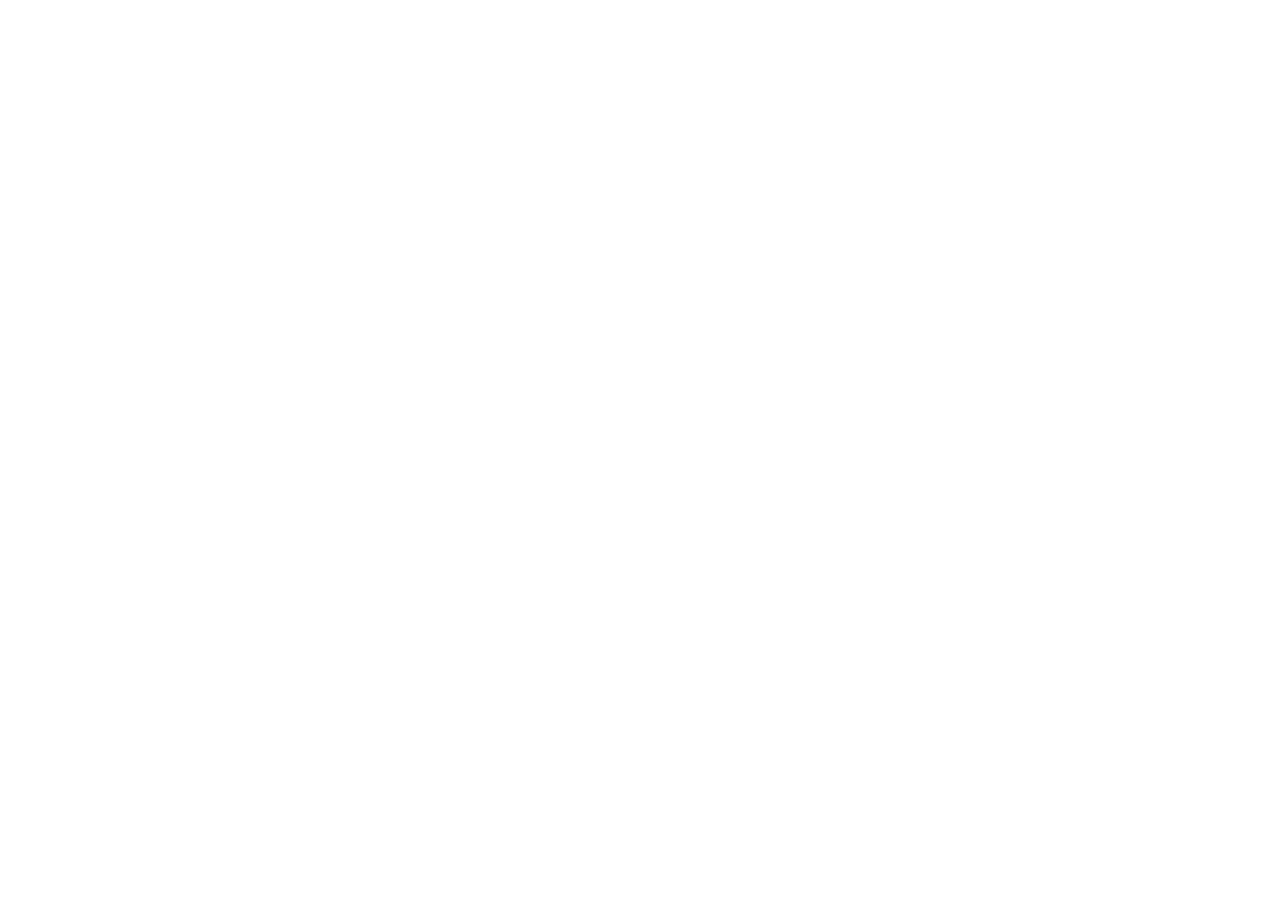
==== index-min.html @ 4cacea9f "initialisation" ====
<!DOCTYPE html><html lang="fr"><head><meta charset="UTF-8" /><meta name="viewport" content="width=device-width, initial-scale=1.0" /><title>Document</title><link rel="stylesheet" href="Assets/style.css" /></head><body><header></header><main></main><footer></footer></body></html>
---- Assets/style.css ----
:root {
}

html {
  font-family: var(--main-font);
  font-size: 16px;

  @media (min-width: 459px) and (max-width: 758px) {
    font-size: 14px;
  }
  @media (max-width: 458px) {
    font-size: 12px;
  }
}
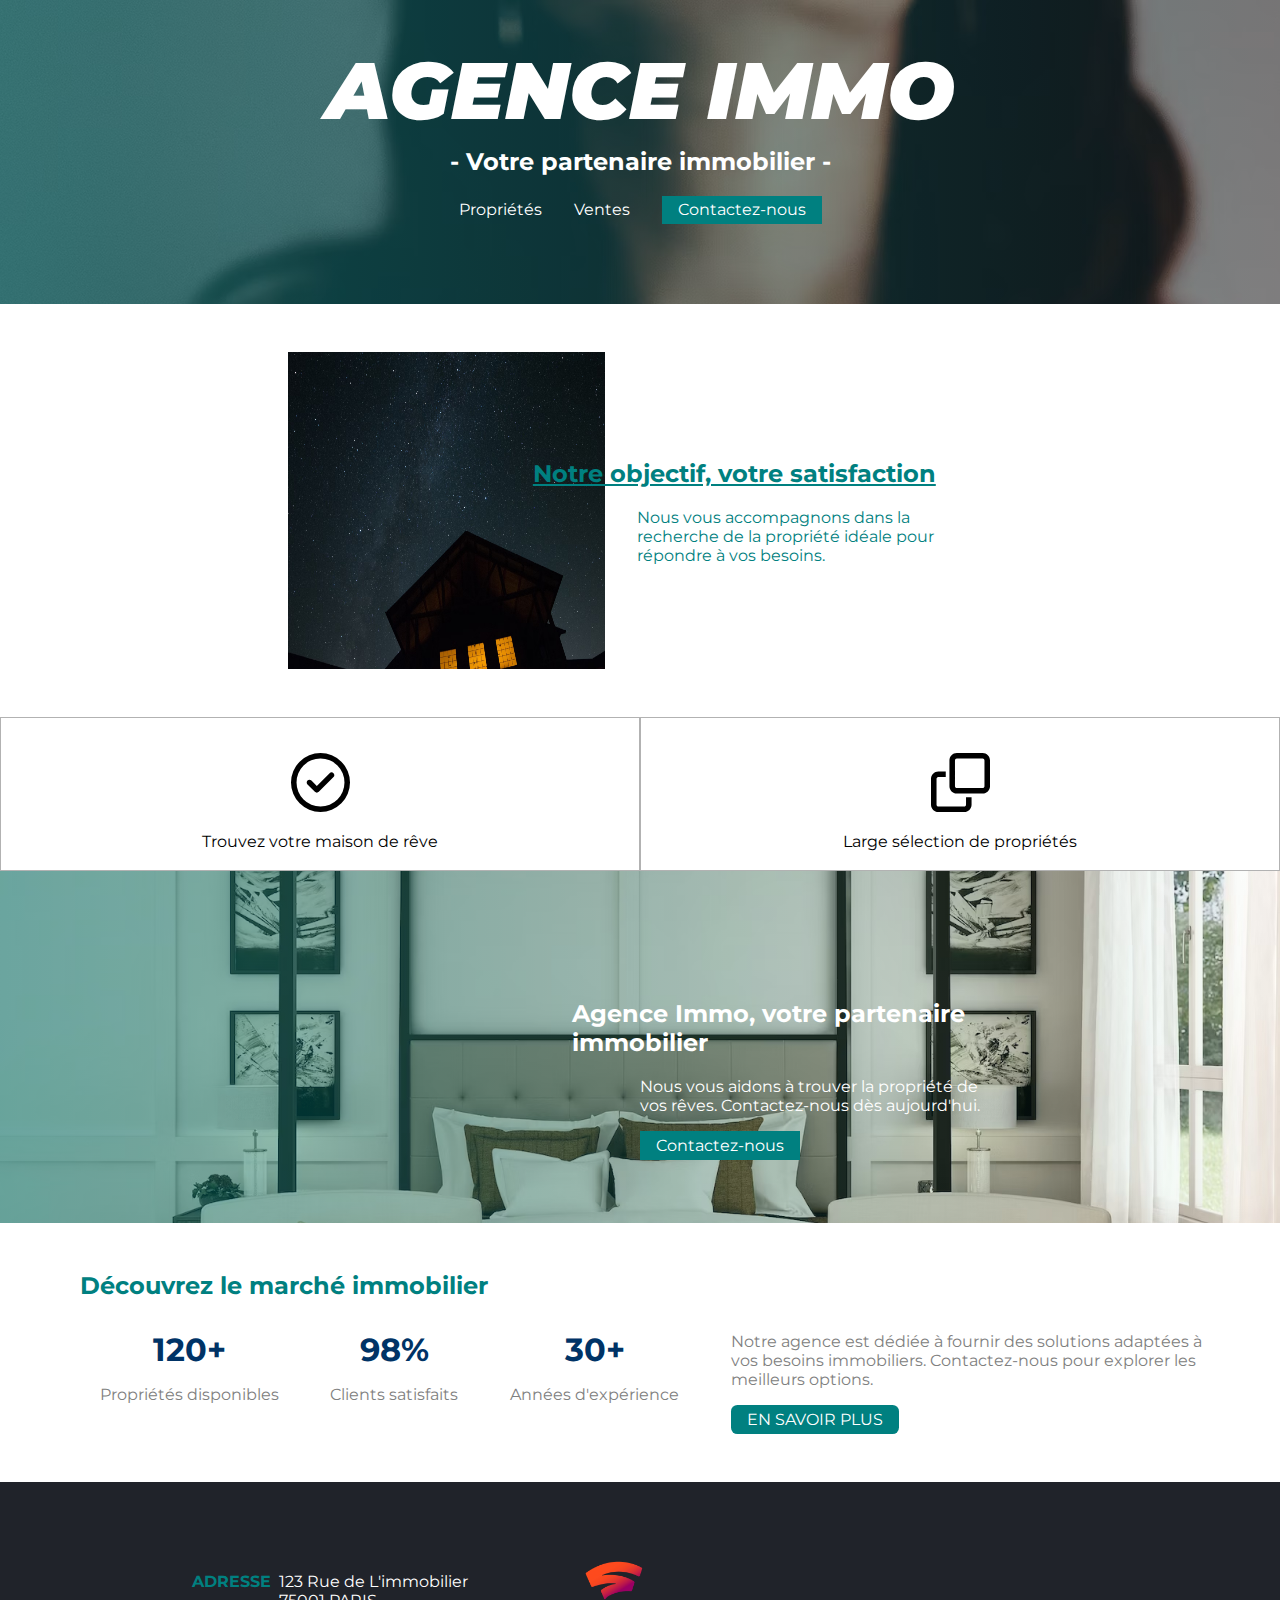
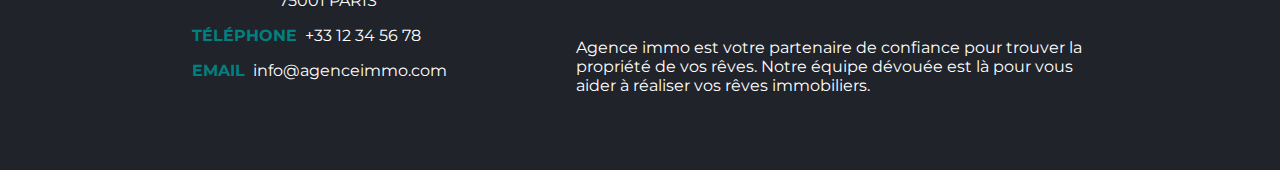
==== commit 17d850f0: "exam finish" ====
--- a/index-min.html
+++ b/index-min.html
@@ -1 +1 @@
-<!DOCTYPE html><html lang="fr"><head><meta charset="UTF-8" /><meta name="viewport" content="width=device-width, initial-scale=1.0" /><title>Document</title><link rel="stylesheet" href="Assets/style.css" /></head><body><header></header><main></main><footer></footer></body></html>+<!DOCTYPE html><html lang="fr"><head><meta charset="UTF-8" /><meta name="viewport" content="width=device-width, initial-scale=1.0" /><title>Examen Web Statique</title><link rel="preconnect" href="https://fonts.googleapis.com" /><link rel="preconnect" href="https://fonts.gstatic.com" crossorigin /><link href="https://fonts.googleapis.com/css2?family=Montserrat:ital,wght@0,100..900;1,100..900&display=swap" rel="stylesheet" /><link rel="stylesheet" href="Assets/style.css" /></head><body><header><h1>AGENCE IMMO</h1><h2>- Votre partenaire immobilier -</h2><nav><ul><li><a href="">Propriétés</a></li><li><a href="">Ventes</a></li><li><button>Contactez-nous</button></li></ul></nav></header><main><section id="objectif"><img src="Assets/img/item1.avif" alt="Une belle maison la nuit" /><div><h2>Notre objectif, votre satisfaction</h2><p>Nous vous accompagnons dans la recherche de la propriété idéale pour répondre à vos besoins. </p></div></section><section id="iconeAvantage"><div><img src="Assets/img/icone1.svg" alt="" /><p>Trouvez votre maison de rêve</p></div><div><img src="Assets/img/icone2.svg" alt="" /><p>Large sélection de propriétés</p></div></section><section id="contact"><div><h2>Agence Immo, votre partenaire immobilier</h2><p>Nous vous aidons à trouver la propriété de vos rêves. Contactez-nous dès aujourd'hui. </p><button>Contactez-nous</button></div></section><section id="statistique"><h2>Découvrez le marché immobilier</h2><div id="container"><div id="chiffreClé"><div><span>120+</span><p>Propriétés disponibles</p></div><div><span>98%</span><p>Clients satisfaits</p></div><div><span>30+</span><p>Années d'expérience</p></div></div><div id="CTA"><p>Notre agence est dédiée à fournir des solutions adaptées à vos besoins immobiliers. Contactez-nous pour explorer les meilleurs options. </p><button>EN SAVOIR PLUS</button></div></div></section></main><footer><section id="coordonees"><div><address>ADRESSE</address><p>123 Rue de L'immobilier <br />75001 PARIS </p></div><div><address>TÉLÉPHONE</address><a href="call">+33 12 34 56 78</a></div><div><address>EMAIL</address><a href="mailto:">info@agenceimmo.com</a></div></section><section id="motFin"><img src="Assets/img/logo.png" alt="logo de l'agence immobilière" /><p>Agence immo est votre partenaire de confiance pour trouver la propriété de vos rêves. Notre équipe dévouée est là pour vous aider à réaliser vos rêves immobiliers. </p></section></footer></body></html>--- a/Assets/style.css
+++ b/Assets/style.css
@@ -1,14 +1,325 @@
 :root {
+  --primary-color: rgb(0, 128, 128);
+  --primary-color-transparent: rgba(0, 128, 128, 0.5);
+  --secondary-color: rgb(0, 51, 102);
+  --black-transparent: rgba(0, 0, 0, 0.3);
+  --main-font: "Montserrat", sans-serif;
+  --footer-background-color: #20232a;
 }
 
 html {
   font-family: var(--main-font);
   font-size: 16px;
 
-  @media (min-width: 459px) and (max-width: 758px) {
-    font-size: 14px;
-  }
-  @media (max-width: 458px) {
-    font-size: 12px;
+  @media (min-width: 759px) {
+    font-size: 16px;
+  }
+  @media (max-width: 758px) {
+    font-size: 15px;
   }
 }
+body {
+  margin: 0;
+  header {
+    text-align: center;
+
+    color: white;
+    height: 19rem;
+    background-image: linear-gradient(
+        to right,
+        var(--primary-color-transparent),
+        rgba(0, 0, 0, 0.3)
+      ),
+      url(img/header_image.avif);
+    background-position: top center;
+
+    h1 {
+      font-weight: 900;
+      font-style: italic;
+      font-size: 5rem;
+      margin: 0;
+      padding-top: 2.6rem;
+      @media (max-width: 758px) {
+        font-size: 2.5rem;
+        padding-top: 5rem;
+      }
+    }
+    h2 {
+      margin-top: 0.5rem;
+      @media (max-width: 758px) {
+        font-size: 1.5rem;
+      }
+    }
+    nav {
+      ul {
+        display: flex;
+        justify-content: center;
+        align-items: center;
+        list-style: none;
+        padding: 0;
+        li {
+          margin: 0 1rem;
+          button {
+            font-family: var(--main-font);
+            font-size: 1rem;
+            padding: 0.3rem 1rem;
+            border: none;
+            color: white;
+            background-color: var(--primary-color);
+            &:hover {
+              background-color: var(--secondary-color);
+            }
+          }
+        }
+        a {
+          text-decoration: none;
+          color: white;
+        }
+      }
+    }
+  }
+  main {
+    section#objectif {
+      width: 55%;
+      margin: auto;
+      padding-top: 3rem;
+      display: flex;
+      align-items: center;
+      color: var(--primary-color);
+      @media (max-width: 758px) {
+        flex-direction: column;
+        text-align: center;
+        width: 90%;
+      }
+      h2 {
+        margin-left: -4.5rem;
+        text-decoration: underline;
+        @media (max-width: 758px) {
+          margin: 2rem 0;
+          text-decoration: underline;
+        }
+      }
+      p {
+        margin-left: 2rem;
+        @media (max-width: 758px) {
+          margin: 1rem 0;
+        }
+      }
+      img {
+        width: 45%;
+        aspect-ratio: 1/1;
+        @media (max-width: 758px) {
+          min-width: 75%;
+          aspect-ratio: initial;
+        }
+      }
+    }
+    section#iconeAvantage {
+      margin-top: 3rem;
+      display: flex;
+      justify-content: center;
+      align-items: center;
+      @media (max-width: 758px) {
+        flex-direction: column;
+      }
+      div {
+        width: 50%;
+        text-align: center;
+        border: 1px solid var(--black-transparent);
+        padding: 1.2rem 1.5rem;
+        @media (max-width: 758px) {
+          width: 100%;
+        }
+        img {
+          width: 10%;
+          margin: 1rem;
+        }
+        p {
+          padding: 0;
+          margin: 0;
+        }
+      }
+    }
+    section#contact {
+      height: 22rem;
+      background-image: linear-gradient(
+          to right,
+          var(--primary-color-transparent),
+          rgba(0, 0, 0, 0)
+        ),
+        url(img/main_image.avif);
+      background-position: center;
+      background-size: cover;
+      display: flex;
+      justify-content: right;
+      flex-direction: column;
+      align-items: center;
+      @media (max-width: 758px) {
+        justify-content: center;
+      }
+      div {
+        @media (max-width: 758px) {
+          text-align: center;
+        }
+      }
+
+      h2 {
+        margin-left: 40%;
+        margin-top: 0;
+        padding-top: 8rem;
+        color: white;
+        @media (max-width: 758px) {
+          margin: auto;
+          margin-top: 0;
+          padding-top: 0;
+        }
+      }
+      p {
+        color: white;
+        margin-left: 50%;
+        @media (max-width: 758px) {
+          margin: 1.3rem 1.5rem 0;
+          margin-top: 1.3rem;
+        }
+      }
+      button {
+        font-family: var(--main-font);
+        font-size: 1rem;
+        padding: 0.3rem 1rem;
+        margin-left: 50%;
+        border: none;
+        color: white;
+
+        background-color: var(--primary-color);
+        &:hover {
+          background-color: var(--secondary-color);
+        }
+        @media (max-width: 758px) {
+          margin-top: 1.3rem;
+          margin-left: 0;
+        }
+      }
+    }
+    section#statistique {
+      h2 {
+        margin: 3rem 5rem 0rem;
+        color: var(--primary-color);
+        @media (max-width: 758px) {
+          margin: 3rem 0 2rem;
+          text-align: center;
+        }
+      }
+
+      div#container {
+        margin: 1rem 3rem 3rem;
+        display: flex;
+        justify-content: center;
+        align-items: center;
+        @media (max-width: 758px) {
+          flex-direction: column;
+        }
+        div#chiffreClé {
+          width: 125%;
+          display: flex;
+          justify-content: space-evenly;
+          text-align: center;
+          color: grey;
+          @media (max-width: 758px) {
+            width: 80%;
+          }
+        }
+        span {
+          font-size: 2rem;
+          font-weight: 700;
+          color: var(--secondary-color);
+        }
+        div#CTA {
+          color: grey;
+          @media (max-width: 758px) {
+            display: flex;
+            justify-content: center;
+            flex-direction: column;
+          }
+          button {
+            font-family: var(--main-font);
+            font-size: 1rem;
+            padding: 0.3rem 1rem;
+            border: none;
+            color: white;
+            border-radius: 0.4rem;
+            background-color: var(--primary-color);
+            &:hover {
+              background-color: var(--secondary-color);
+            }
+            @media (max-width: 758px) {
+              width: 40%;
+              margin: auto;
+            }
+          }
+        }
+      }
+    }
+  }
+  footer {
+    background-color: var(--footer-background-color);
+    height: 18rem;
+    color: white;
+    display: flex;
+    justify-content: center;
+    align-items: center;
+    @media (max-width: 758px) {
+      flex-direction: column;
+      height: 21rem;
+    }
+    section#coordonees {
+      width: 30%;
+      @media (max-width: 758px) {
+        margin-top: 2rem;
+        display: flex;
+        justify-content: space-evenly;
+        text-align: center;
+        width: 95%;
+      }
+      div {
+        display: flex;
+        align-items: baseline;
+        @media (max-width: 758px) {
+          flex-direction: column;
+          align-items: left;
+          text-align: left;
+          width: 30%;
+          margin-top: 2rem;
+        }
+      }
+      address {
+        text-decoration: none;
+        font-style: normal;
+        color: var(--primary-color);
+        font-weight: 700;
+        margin-right: 0.5rem;
+        padding-bottom: 1rem;
+        @media (max-width: 758px) {
+          margin-right: 0;
+          text-align: left;
+        }
+      }
+      a {
+        text-decoration: none;
+        color: white;
+      }
+    }
+    section#motFin {
+      width: 40%;
+      @media (max-width: 758px) {
+        text-align: center;
+        width: 85%;
+      }
+      img {
+        width: 15%;
+        @media (max-width: 758px) {
+          width: 10%;
+        }
+      }
+    }
+  }
+}
